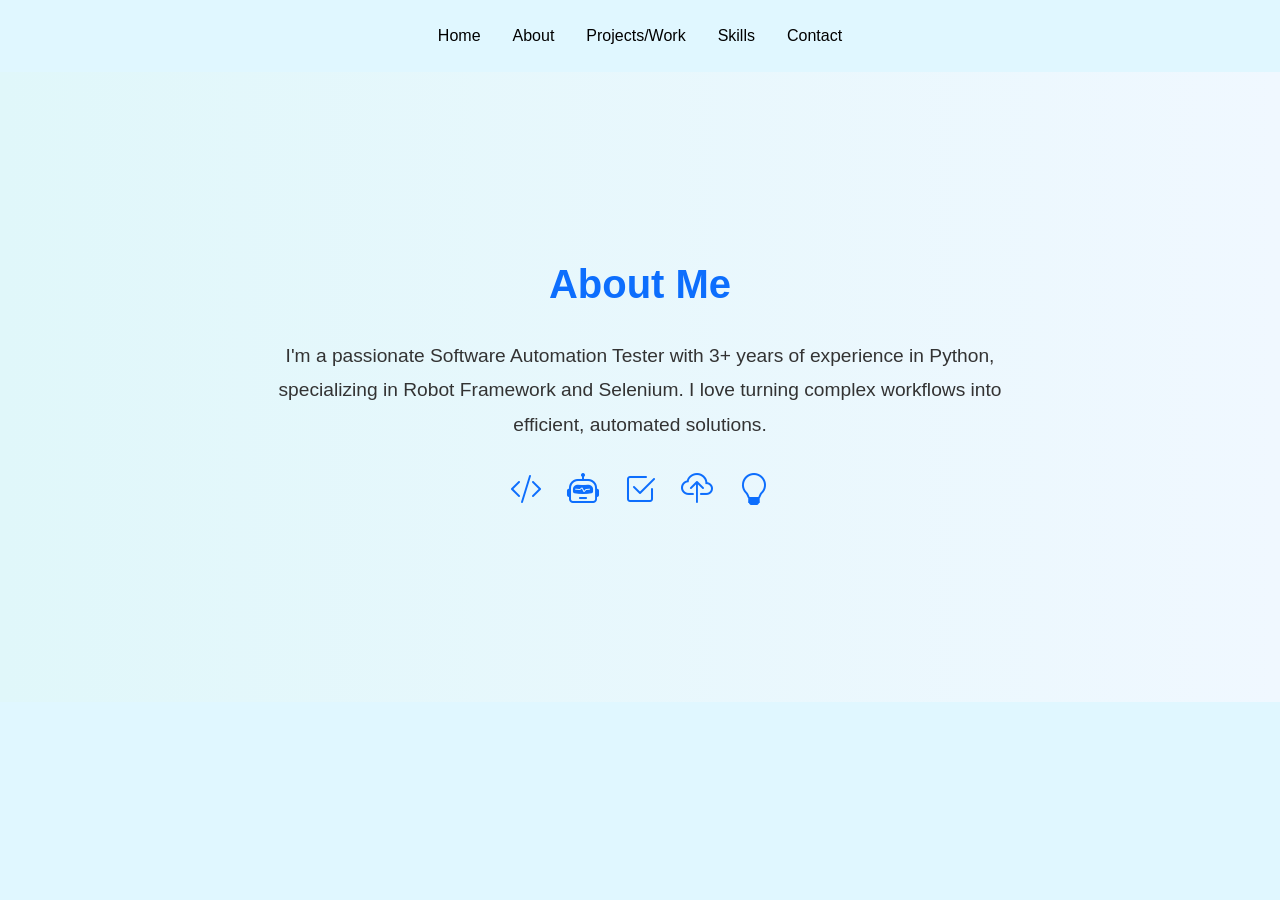
==== about.html @ 76df86e7 "Complete Portfolio Website" ====
<!DOCTYPE html>
<html lang="en">
<head>
    <meta charset="UTF-8">
    <meta name="viewport" content="width=device-width, initial-scale=1.0">
    <title>Portfolio</title>
    <link href="https://cdn.jsdelivr.net/npm/bootstrap@5.3.3/dist/css/bootstrap.min.css" rel="stylesheet" integrity="sha384-QWTKZyjpPEjISv5WaRU9OFeRpok6YctnYmDr5pNlyT2bRjXh0JMhjY6hW+ALEwIH" crossorigin="anonymous">
    <link rel="stylesheet" href="https://cdn.jsdelivr.net/npm/bootstrap-icons@1.10.5/font/bootstrap-icons.css">
    <link rel="stylesheet" href="css\style.css">
</head>
<body>
    <!-- Header -->
    <div class="container"> 
        <header class="d-flex justify-content-center py-3"> 
            <ul class="nav nav-pills"> 
                <li class="nav-item"><a href="index.html" class="nav-link">Home</a></li> 
                <li class="nav-item"><a href="about.html" class="nav-link">About</a></li> 
                <li class="nav-item"><a href="projects.html" class="nav-link">Projects/Work</a></li> 
                <li class="nav-item"><a href="skills.html" class="nav-link">Skills</a></li> 
                <li class="nav-item"><a href="contact.html" class="nav-link">Contact</a></li> 
            </ul> 
        </header> 
    </div>

    <!-- About Section -->
    <section id="about" class="py-5">
        <div class="container text-center">
            <h2>About Me</h2>
            <p class="about-text">
                I'm a passionate Software Automation Tester with 3+ years of experience in Python, specializing in 
                Robot Framework and Selenium. I love turning complex workflows into efficient, automated solutions.
            </p>

            <div class="skills-icons mt-4">
                <span class="skill" title="Python"><i class="bi bi-code-slash"></i></span>
                <span class="skill" title="Robot Framework"><i class="bi bi-robot"></i></span>
                <span class="skill" title="Selenium"><i class="bi bi-check2-square"></i></span>
                <span class="skill" title="AWS"><i class="bi bi-cloud-upload"></i></span>
                <span class="skill" title="Generative AI"><i class="bi bi-lightbulb"></i></span>
            </div>
        </div>
    </section>


</body>
</html>
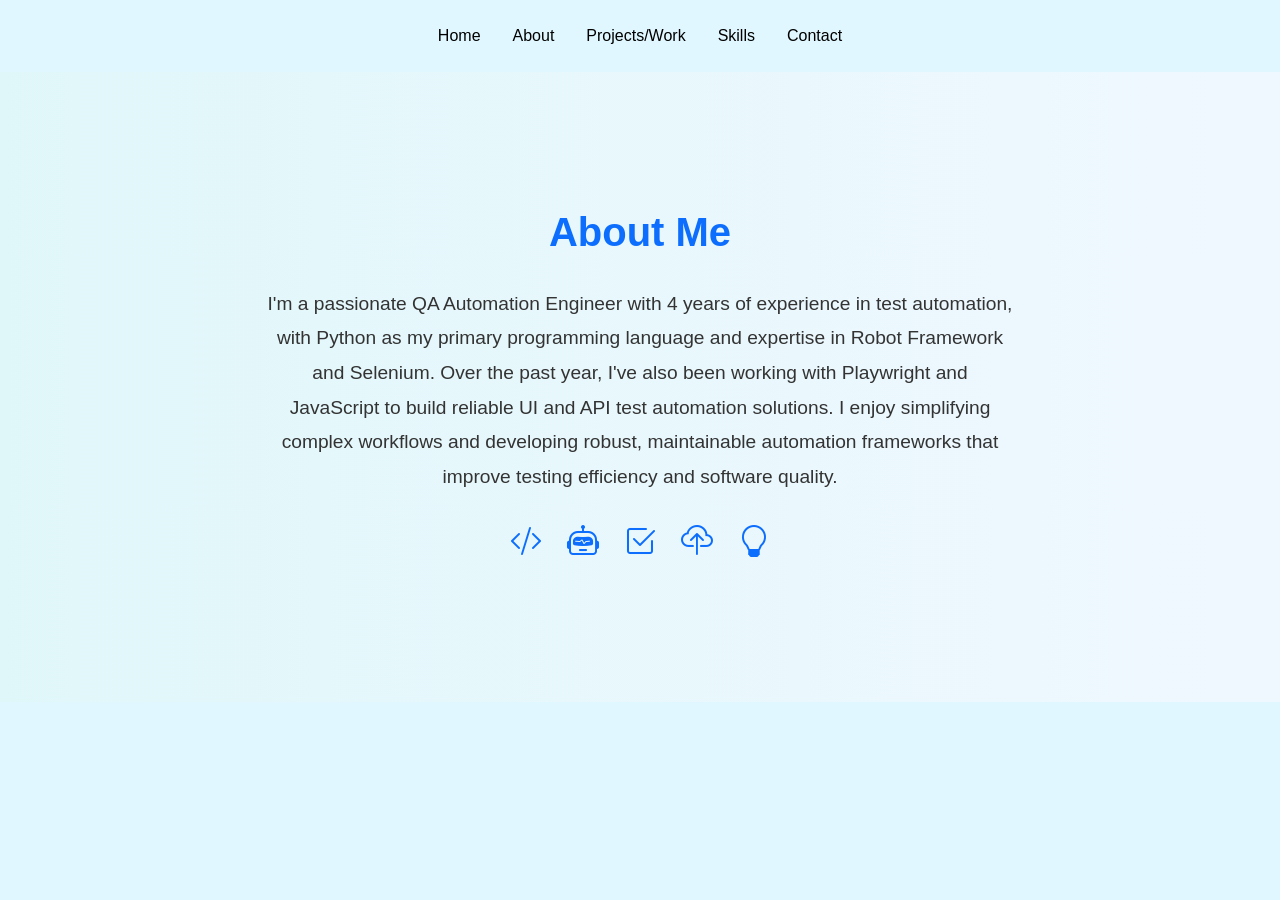
==== commit 1fec685a: "Update of Portfolio" ====
--- a/about.html
+++ b/about.html
@@ -3,7 +3,8 @@
 <head>
     <meta charset="UTF-8">
     <meta name="viewport" content="width=device-width, initial-scale=1.0">
-    <title>Portfolio</title>
+    <title>Lakshan S | Software Tester & Developer Portfolio</title>
+    <link rel="icon" type="image/png" href="assets/images/coding_icon.png">
     <link href="https://cdn.jsdelivr.net/npm/bootstrap@5.3.3/dist/css/bootstrap.min.css" rel="stylesheet" integrity="sha384-QWTKZyjpPEjISv5WaRU9OFeRpok6YctnYmDr5pNlyT2bRjXh0JMhjY6hW+ALEwIH" crossorigin="anonymous">
     <link rel="stylesheet" href="https://cdn.jsdelivr.net/npm/bootstrap-icons@1.10.5/font/bootstrap-icons.css">
     <link rel="stylesheet" href="css\style.css">
@@ -27,8 +28,10 @@
         <div class="container text-center">
             <h2>About Me</h2>
             <p class="about-text">
-                I'm a passionate Software Automation Tester with 3+ years of experience in Python, specializing in 
-                Robot Framework and Selenium. I love turning complex workflows into efficient, automated solutions.
+                I'm a passionate QA Automation Engineer with 4 years of experience in test automation, 
+                with Python as my primary programming language and expertise in Robot Framework and Selenium. 
+                Over the past year, I've also been working with Playwright and JavaScript to build reliable UI and API test automation solutions. 
+                I enjoy simplifying complex workflows and developing robust, maintainable automation frameworks that improve testing efficiency and software quality.
             </p>
 
             <div class="skills-icons mt-4">
